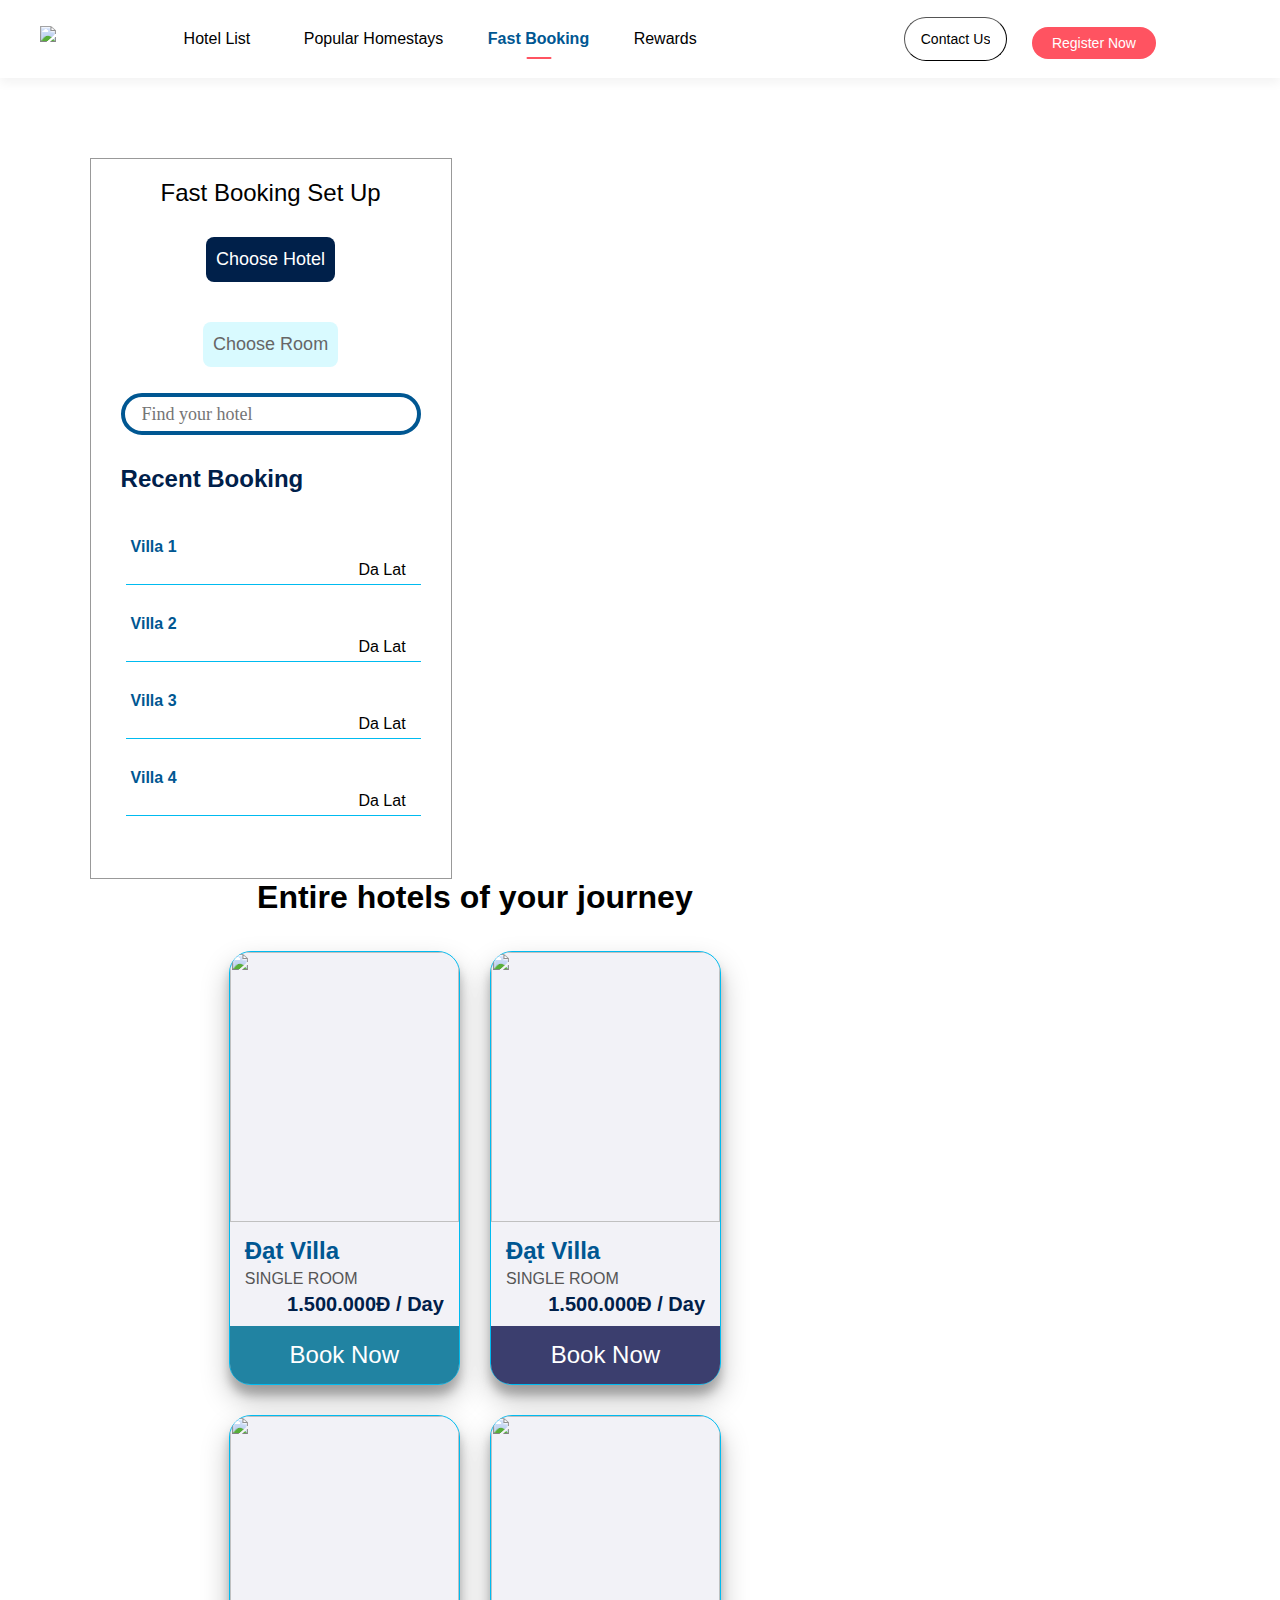
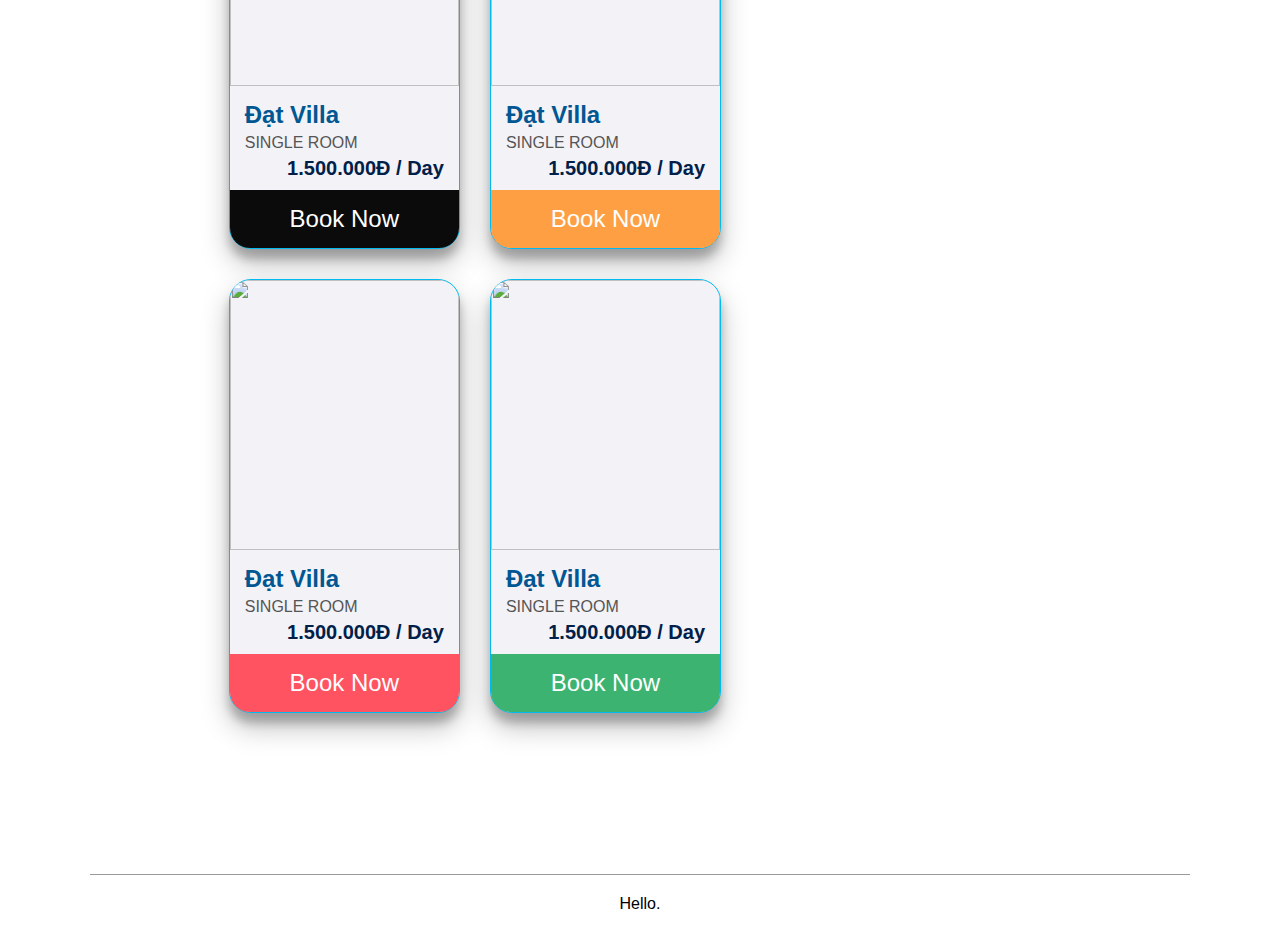
==== fast.html @ e15ccc07 "Add fast and update" ====
<!DOCTYPE html>
<html>

<head>
    <meta name="viewport" content="width=device-width, initial-scale=1.0">
    <title>Fast Booking</title>
    <link rel="stylesheet" href="style.css">
    <script src="https://kit.fontawesome.com/17dae1f014.js" crossorigin="anonymous"></script>
</head>

<body>
    <div>
        <nav id="navBar" class="navbar-white">
            <div class="header-left">
                <img src="images/logo.png" class="logo">
                <ul class="nav-links">
                    <div class="dropdown">
                        <button class="hotel-btn" type="button" onclick="listDropdown()">Hotel List
                            <i class="fa-sharp fa-solid fa-chevron-down"></i>
                        </button>
                        <div class="dropdown-hotel" id="listDropdown">
                            <a href="#">Stelio Room</a>
                            <a href="#">Best Price</a>
                            <a href="#">Great Deals</a>
                            <a href="#">New Hotels</a>
                            <a href="#">High Rate Hotels</a>
                        </div>
                    </div>
                    <li><a href="index.html">Popular Homestays</a></li>
                    <li><a href="fast.html" class="active">Fast Booking</a></li>
                    <li><a href="#">Rewards</a></li>
                </ul>
            </div>
            <div class="header-hidden">

            </div>
            <div class="header-right">
                <ul class="nav-btns">
                    <li></li>
                    <li><button class="bus-btn" type="button"><span class="bus-span">Contact Us</span></button></li>
                    <li><a href="#" class="register-btn">Register Now</a></li>
                    <li><i class="fas fa-bars" onclick="togglebtn()"></i></li>
                </ul>
            </div>
        </nav>
    </div>
    <div class="container">
        <div class="list-container">
            <div class="right-col">
                <div class="sidebar">
                    <div class="title">
                        <h2>Fast Booking Set Up</h2>
                        <div class="choose-btn">
                            <button class="choose-hotel-btn" type="button">Choose Hotel</button>
                            <button class="choose-room-btn" type="button">Choose Room</button>
                        </div>
                        <div class="search-container">
                            <table class="search-element">
                                <tr>
                                    <td>
                                        <input class="search" type="text" placeholder="Find your hotel" name="q">
                                    </td>
                                    <td>
                                        <a><i class="fa-solid fa-magnifying-glass"></i></a>
                                    </td>
                                </tr>
                            </table>
                        </div>
                        <div class="result">
                            <h3>Add Hotel Successful !</h3>
                            <i class="fa-solid fa-rotate-right"></i>
                        </div>
                    </div>
                    <div class="content">
                        <div class="hotel">
                            <h2>Recent Booking</h2>
                            <div class="recent-hotels">
                                <div class="item">
                                    <h4 id="hotel-name">Villa 1</h4>
                                    <div class="addr-item">
                                        <p>Da Lat</p>
                                        <i class="fa-solid fa-location-dot icon-address"></i>
                                    </div>
                                </div>
                                <div class="item">
                                    <h4 id="hotel-name">Villa 2</h4>
                                    <div class="addr-item">
                                        <p>Da Lat</p>
                                        <i class="fa-solid fa-location-dot icon-address"></i>
                                    </div>
                                </div>
                                <div class="item">
                                    <h4 id="hotel-name">Villa 3</h4>
                                    <div class="addr-item">
                                        <p>Da Lat</p>
                                        <i class="fa-solid fa-location-dot icon-address"></i>
                                    </div>
                                </div>
                                <div class="item">
                                    <h4 id="hotel-name">Villa 4</h4>
                                    <div class="addr-item">
                                        <p>Da Lat</p>
                                        <i class="fa-solid fa-location-dot icon-address"></i>
                                    </div>
                                </div>
                            </div>
                        </div>
                        <div class="room">
                            <div class="recent-rooms">
                                <div class="item">
                                    <img src="images/novotel.png">
                                    <div>
                                        <p>SINGLE ROOM</p>
                                        <h6>1.500.000Đ <i class="fa-solid fa-money-bill"></i> <span> / Day</span></h6>
                                    </div>
                                </div>
                                <div class="item">
                                    <img src="images/novotel.png">
                                    <div>
                                        <p>DOUBLE ROOM</p>
                                        <h6>1.500.000Đ <i class="fa-solid fa-money-bill"></i> <span> / Day</span></h6>
                                    </div>
                                </div>
                                <div class="item">
                                    <img src="images/novotel.png">
                                    <div>
                                        <p>TRIPPLE ROOM</p>
                                        <h6>1.500.000Đ <i class="fa-solid fa-money-bill"></i> <span> / Day</span></h6>
                                    </div>
                                </div>
                            </div>
                            <div class="btn-choose" style="text-align: right;">
                                <button id="btn-cancel">Cancel</button>
                                <button id="btn-confirm">Confirm</button>
                            </div>
                        </div>
                    </div>
                </div>
            </div>
            <div class="left-col">
                <h2 class="fast-title">Entire hotels of your journey</h2>
                <div class="fast-list">
                    <div class="fast-item">
                        <img src="images/novotel.png">
                        <h3>Đạt Villa</h3>
                        <p class="type-room">SINGLE ROOM </p>
                        <h6>1.500.000Đ <i class="fa-solid fa-money-bill"></i> <span> / Day</span></h6>
                        <button class="book-1">Book Now</button>
                    </div>
                    <div class="fast-item">
                        <img src="images/novotel.png">
                        <h3>Đạt Villa</h3>
                        <p class="type-room">SINGLE ROOM </p>
                        <h6>1.500.000Đ <i class="fa-solid fa-money-bill"></i> <span> / Day</span></h6>
                        <button class="book-2">Book Now</button>
                    </div>
                    <div class="fast-item">
                        <img src="images/novotel.png">
                        <h3>Đạt Villa</h3>
                        <p class="type-room">SINGLE ROOM </p>
                        <h6>1.500.000Đ <i class="fa-solid fa-money-bill"></i> <span> / Day</span></h6>
                        <button class="book-3">Book Now</button>
                    </div>
                    <div class="fast-item">
                        <img src="images/novotel.png">
                        <h3>Đạt Villa</h3>
                        <p class="type-room">SINGLE ROOM </p>
                        <h6>1.500.000Đ <i class="fa-solid fa-money-bill"></i> <span> / Day</span></h6>
                        <button class="book-4">Book Now</button>
                    </div>
                    <div class="fast-item">
                        <img src="images/novotel.png">
                        <h3>Đạt Villa</h3>
                        <p class="type-room">SINGLE ROOM </p>
                        <h6>1.500.000Đ <i class="fa-solid fa-money-bill"></i> <span> / Day</span></h6>
                        <button class="book-5">Book Now</button>
                    </div>
                    <div class="fast-item">
                        <img src="images/novotel.png">
                        <h3>Đạt Villa</h3>
                        <p class="type-room">SINGLE ROOM </p>
                        <h6>1.500.000Đ <i class="fa-solid fa-money-bill"></i> <span> / Day</span></h6>
                        <button class="book-6">Book Now</button>
                    </div>
                </div>
            </div>
        </div>
        <div class="footer">
            <a href="https://facebook.com/"><i class="fab fa-facebook-f"></i></a>
            <a href="https://youtube.com/"><i class="fab fa-youtube"></i></a>
            <a href="https://twitter.com/"><i class="fab fa-twitter"></i></a>
            <a href="https://linkedin.com/"><i class="fab fa-linkedin-in"></i></a>
            <a href="https://instagram.com/"><i class="fab fa-instagram"></i></a>
            <hr>
            <p>Hello.</p>
        </div>
    </div>
    <div class="modal hide">
        <div class="modal-inner">
            <div class="modal-header">
                <p>CONFIRM THIS HOTEL RESERVATION?</p>
                <i class="fa-solid fa-xmark"></i>
            </div>
            <div class="modal-body">
                <h2>Notification</h2>
                <p>Confirm choosing <span></span>?</p>
            </div>
            <div class="modal-footer">
                <button id="btn-confirm">Confirm</button>
                <button id="btn-cancel">Cancel</button>
            </div>
        </div>
    </div>
    <div class="alert">
        <div class="alert danger">
            <span class="closebtn">&times;</span>
            <strong>Danger!</strong> Indicates a dangerous or potentially negative action.
        </div>

        <div class="alert success">
            <span class="closebtn">&times;</span>
            <strong>Success!</strong> Indicates a successful or positive action.
        </div>

        <div class="alert info">
            <span class="closebtn">&times;</span>
            <strong>Info!</strong> Indicates a neutral informative change or action.
        </div>

        <div class="alert warning">
            <span class="closebtn">&times;</span>
            <strong>Warning!</strong> Indicates a warning that might need attention.
        </div>
    </div>
    <script>
        var navBar = document.getElementById("navBar");
        function togglebtn() {
            navBar.classList.toggle("hidemenu");
        }

        var close = document.getElementsByClassName("closebtn");
        var i;

        for (i = 0; i < close.length; i++) {
            close[i].onclick = function () {
                var div = this.parentElement;
                div.style.opacity = "0";
                setTimeout(function () { div.style.display = "none"; }, 600);
            }
        }

        const hotel_list = document.querySelector(".hotel");
        const htitems = document.querySelectorAll(".hotel .item");
        const room_list = document.querySelector(".room");
        const rmitems = document.querySelectorAll(".room .item");
        const search_bar = document.querySelector(".search-container");
        const btn_hotel = document.querySelector(".choose-hotel-btn");
        const btn_room = document.querySelector(".choose-room-btn");
        const btn_confirm = document.querySelector(".btn-choose #btn-confirm");
        const btn_cancel = document.querySelector(".btn-choose #btn-cancel");
        const noti = document.querySelector(".sidebar .result");
        const reset = document.querySelector(".sidebar .result i");

        const modal = document.querySelector(".modal");
        const name = document.querySelector(".modal-body span");
        const btn_confirm_modal = document.querySelector(".modal-footer #btn-confirm");
        const btn_cancel_modal = document.querySelector(".modal-footer #btn-cancel");
        const ic_close = document.querySelector(".modal-header i");

        function displayname(e) {
            console.log(modal.querySelector(".modal-body span"));
            name.textContent = e;
        }
        for (var i = 0; i < htitems.length; i++) {
            AddEventHotel(htitems[i]);
        }
        function AddEventHotel(htitem) {
            htitem.addEventListener("click", function (e) {
                modal.style.display = "block";
                displayname(htitem.querySelector("h4").textContent);
                btn_confirm_modal.addEventListener("click", function () {
                    btn_hotel.style.cursor = "not-allowed";
                    btn_hotel.style.color = "#666666";
                    btn_hotel.style.background = "#D9FAFF";

                    btn_room.style.cursor = "pointer";
                    btn_room.style.color = "#fff";
                    btn_room.style.background = "#00204A";

                    btn_hotel.innerHTML = htitem.querySelector("h4").textContent;
                    hotel_list.style.display = "none";
                    room_list.style.display = "block";
                    search_bar.style.display = "none";
                    modal.style.display = "none";
                })
                btn_cancel_modal.addEventListener("click", function () {
                    modal.style.display = "none";
                })
                ic_close.addEventListener("click", function () {
                    modal.style.display = "none";
                })
            })
        }

        for (var j = 0; j < rmitems.length; j++) {
            AddEventRoom(rmitems[j]);
        }
        function AddEventRoom(rmitem) {
            rmitem.addEventListener("click", function (e) {
                rmitem.style.background = "#eee";
                btn_confirm.addEventListener("click", function (e) {
                    modal.style.display = "block";
                    displayname(rmitem.querySelector("p").textContent);
                    btn_confirm_modal.addEventListener("click", function () {
                        btn_room.style.cursor = "not-allowed";
                        btn_room.style.color = "#666666";
                        btn_room.style.background = "#D9FAFF";

                        btn_room.innerHTML = rmitem.querySelector("p").textContent;
                        room_list.style.display = "none";
                        noti.style.display = "flex";
                        modal.style.display = "none";
                    })
                    btn_cancel_modal.addEventListener("click", function () {
                        modal.style.display = "none";
                    })
                    ic_close.addEventListener("click", function () {
                        modal.style.display = "none";
                    })
                })
            })
        }
        reset.addEventListener("click", function(){
            hotel_list.style.display = "block";
            search_bar.style.display = "block";
            btn_hotel.style.color = "#fff";
            btn_hotel.style.background = "#00204A";
            btn_hotel.innerHTML = "Choose Hotel";
            noti.style.display = "none";

            btn_room.style.color = "#666666";
            btn_room.style.background = "#D9FAFF";
            btn_room.innerHTML = "Choose Room";
        })
    </script>
</body>

</html>
---- style.css ----
* {
    margin: 0;
    padding: 0;
    box-sizing: border-box;
    font-family: 'poppins', sans-serif;
}

.header {
    min-height: 100vh;
    width: 100%;
    background-image: linear-gradient(rgba(0, 0, 0, 0.3), rgba(0, 0, 0, 0.3)), url(images/banner.png);
    background-size: cover;
    background-position: center;
}

nav {
    display: flex;
    align-items: center;
    justify-content: space-between;
    padding: 7px 7%;
}

.header-left {
    margin-left: -50px;
    align-items: center;
    display: flex;
}

.header-hidden {}

.header-right {}

.logo {
    width: 100px;
    cursor: pointer;
    padding-bottom: 10px;
    margin-right: 30px;
}

.nav-links li {
    list-style: none;
    display: inline-block;
    margin: 10px 20px;
}

.nav-links li a {
    text-decoration: none;
    color: #fff;
}

.nav-btns li {
    list-style: none;
    display: inline-block;
    margin: 10px;
}

.hotel-btn {
    cursor: pointer;
    border-width: 0;
    background-color: #fff;
    font-size: 16px;
    line-height: 20px;
    padding: 12px 14px;
}

.hotel-btn i {
    padding-left: 5px;
}

.hotel-btn:hover,
.hotel-btn:focus {
    color: #005792;
}


.dropdown {
    position: relative;
    display: inline-block;
    padding-right: 10px;
}

.dropdown-hotel {
    display: none;
    position: absolute;
    background-color: #fff;
    min-width: 180px;
    border-radius: 15px;
    overflow: auto;
    box-shadow: 0px 8px 16px 0px rgba(0, 0, 0, 0.2);
    z-index: 1;
    padding: 5px;
}

.dropdown-hotel a {
    color: black;
    padding: 12px 16px;
    text-decoration: none;
    display: block;
    margin-bottom: 5px;
}

.dropdown-hotel a:hover {
    background-color: #ddd;
    border-radius: 12px;
}

datalist {
    position: absolute;
    background-color: #fff;
    max-width: 375px;
    min-width: 125px;
    border-radius: 15px;
    overflow: auto;
    box-shadow: 0px 8px 16px 0px rgba(0, 0, 0, 0.2);
    z-index: 1;
    padding: 5px;
    margin-left: -5px;
}

datalist option {
    cursor: pointer;
    color: black;
    padding: 12px 16px;
    text-decoration: none;
    display: block;
    margin-bottom: 5px;
}

datalist option:hover {
    background-color: #ddd;
    border-radius: 12px;
}

.show {
    display: block;
}

.register-btn {
    background: #f2f2f7;
    color: #000;
    padding: 8px 20px;
    border-radius: 20px;
    text-decoration: none;
    font-size: 14px;
}

.bus-btn {
    background-color: #fff;
    height: 44px;
    font-size: 14px;
    padding: 12px 16px;
    text-decoration: none;
    border-radius: 35px;
    border-width: 0.01vw;
    letter-spacing: .004em;
    line-height: 17px;
    cursor: pointer;
}

.bus-span {
    overflow: hidden;
    display: -webkit-box;
    -webkit-box-orient: vertical;
    -webkit-line-clamp: 1;
}

.container {
    padding: 0 7%;
}

.header h1 {
    font-size: 4vw;
    font-weight: 500;
    color: #fff;
    text-align: center;
    padding-top: 22%;
}

.tabs-nav {
    cursor: pointer;
    display: flex;
    justify-content: center;
    position: relative;
}

#tab-active-bar {
    transform: translateX(81px);
    width: 28px;
    background-color: #005792;
    border-radius: 2px;
    bottom: -1px;
    height: 3px;
    left: 0;
    list-style: none;
    align-self: flex-end;
    transition: 0.4s ease-in-out;
}

.tab-item {
    margin: 10px 35px 10px 35px;
    display: inline-flex;
    flex-direction: column;
    align-items: center;
}

.tab-item:hover {
    color: #005792
}

.tab-item i {
    font-size: 22px;
    margin-bottom: 4px;
}

.tab-active-item {
    color: #005792;
    margin: 10px 35px 10px 35px;
    display: inline-flex;
    flex-direction: column;
    align-items: center;
}

.tab-active-item i {
    font-size: 22px;
    margin-bottom: 4px;
}

.search-bar {
    background: #fff;
    width: 70%;
    margin: 30px auto;
    padding: 6px 10px 6px 30px;
    border-radius: 20px;
}

.search-bar form {
    display: flex;
    align-items: center;
    flex-wrap: wrap;
    margin: 10px;
    justify-content: space-between;
}

.search-bar form .infor {
    border-right: 1px solid #00204A;
}

.search-bar form input {
    width: 100%;
    display: flex;
    border: 0;
    outline: none;
    background: transparent;
    padding-top: 7px;
    font-size: 15px;
}

.search-bar form button {
    background: #005792;
    width: 45px;
    height: 45px;
    border-radius: 25%;
    border: 0;
    outline: none;
    cursor: pointer;
}

.search-bar form button img {
    width: 20px;
    margin-top: 7px;
}

.search-bar form #location-input {
    flex: 0.84;
}

.search-bar form label {
    font-weight: 600;
    color: #00204A;
}

.search-bar form i {
    margin-right: 5px;
    color: #00204A;
}

.number-people {
    cursor: pointer;
}

.number-box {
    margin-top: 10px;
    padding: 5px 10px 0px 8px;
    position: absolute;
    background-color: #fff;
    min-width: 200px;
    border-radius: 15px;
    box-shadow: 0px 8px 16px 0px rgba(0, 0, 0, 0.2);
    display: none;
}

.number-box.active {
    position: absolute;
    display: block;
}

.number-box li {
    list-style: none;
    display: flex;
    justify-content: space-between;
    padding: 10px;
    height: 40px;
    align-items: center;
}

.number-box li i {
    position: relative !important;
    left: 0 !important;
    margin-right: 0 !important;
    cursor: pointer;
    color: #005792;
}

.number-left {
    width: 60%;
}

.number-right {
    width: 40%;
    display: flex;
    justify-content: space-between;
    text-align: center;

}

.sub-title {
    margin: 50px 0 20px;
    font-size: 2.2vw;
    font-weight: 500;
    color: #333;
}

.exclusives {
    display: grid;
    grid-template-columns: repeat(auto-fit, minmax(250px, 1fr));
    gap: 30px;
}

.exclusives div img {
    width: 100%;
    border-radius: 10px;
}

.exclusives div {
    position: relative;
}

.exclusives div span {
    position: absolute;
    top: 50%;
    left: 50%;
    transform: translate(-50%, -50%);
    text-align: center;
    color: #fff;

}

.saleoff {
    display: grid;
    grid-template-columns: repeat(auto-fit, minmax(200px, 1fr));
    gap: 30px;
    margin-bottom: 30px;
}

.saleoff .sale-item {
    background-color: #f2f2f7;
    border-radius: 12px;
    border: 2px solid #00204A;
}

.saleoff .sale-item p {
    margin-right: 10px;
}

.saleoff .sale-item h3 {
    margin-left: 10px;
}

.saleoff .addr-item {
    display: flex;
    justify-content: right;
    padding: 5px 10px 10px 0px;
}

.saleoff .sale-item .addr-item i {
    color: #858585;
}

.saleoff .sale-item .rate-item i {
    color: #00BBF0;
}

.saleoff .sale-item .price-item {
    font-weight: 700;
    color: #ff5361;
    font-size: larger;
    margin-left: 10px;
}

.saleoff .sale-item .price-item span {
    color: #005792;
    font-weight: lighter;
    font-size: 18px;
}

.sale-item .rate-item {
    display: flex;
    justify-content: right;
    padding-right: 7px;
}

.sale-item .price-item {
    display: flex;
    justify-content: left;
    padding-bottom: 10px;
}

.saleoff div img {
    width: 100%;
    border-radius: 10px;
}

.saleoff h3 {
    font-weight: 600;
    margin-top: 10px;
}

.cta {
    margin: 80px 0;
    background-image: linear-gradient(to right, #3f2311, transparent), url(images/banner-2.png);
    background-size: cover;
    background-position: center;
    border-radius: 10px;
    padding: 5%;
    color: #fff;
}

.cta h3 {
    color: #00BBF0;
    font-size: 4vw;
    line-height: 5.3vw;
    font-weight: 500;
}

.cta p {
    font-size: 18px;
    margin: 10px 0;
}

.cta-btn {
    background: #005792;
    color: #fff;
    text-decoration: none;
    padding: 12px 30px;
    border-radius: 8px;
    margin-top: 20px;
    display: inline-block;
}

.stories {
    display: grid;
    grid-template-columns: repeat(auto-fit, minmax(200px, 1fr));
    gap: 30px;
    margin-bottom: 30px;
}

.stories div {
    position: relative;
    text-align: center;
}

.stories div img {
    width: 100%;
    border-radius: 10px;
}

.stories p {
    text-align: left;
    width: 80%;
    position: absolute;
    top: 80%;
    left: 10%;
    /* transform: translate(-50%, -50%); */
    color: #fff;
    font-size: 30px;
}

.stories a {
    align-self: flex-start;
    text-align: left;
    position: absolute;
    bottom: 25%;
    left: 10%;
}

.exp-btn {
    background: #ff5361;
    color: #fff;
    text-decoration: none;
    padding: 12px 30px;
    border-radius: 8px;
    display: inline-block;
}

.start-btn {
    text-decoration: none;
    background: #ff5361;
    color: #fff;
    width: 80%;
    max-width: 350px;
    display: block;
    text-align: center;
    margin: 60px auto;
    padding: 15px;
    border-radius: 30px;
    font-size: 20px;
}

.about-msg {
    text-align: center;
    margin: 80px 0;
    color: #333;
    font-size: 17px;
}

.about-msg h2 {
    font-size: 28px;
    margin-bottom: 30px;
    font-weight: 500;

}

.footer {
    margin: 80px 0 10px;
    text-align: center;
}

.footer a {
    text-decoration: none;
    color: #999;
    font-size: 22px;
    margin: 0 10px;
}

.footer hr {
    background: #999;
    height: 1px;
    width: 100%;
    border: 0;
    margin: 20px 0;
}

.footer p {
    padding-bottom: 15px;
}

.active {
    position: relative;
}

.active::after {
    content: '';
    background: #fff;
    width: 25px;
    height: 2px;
    position: absolute;
    left: 50%;
    transform: translateX(-50%);
    bottom: -12px;
    border-radius: 2px;
}

nav .fa-bars {
    display: none;
}

@media only screen and (max-width: 700px) {
    .logo {
        position: fixed;
        top: 4%;
        left: 7%;
    }

    nav {
        position: fixed;
        top: 0;
        z-index: 100;
        display: inline-block;
        width: 100%;
        padding: 100px 7% 0;
        background: #000;
        text-align: right;
        max-height: 100px;
        overflow: hidden;
        transition: max-height 0.5s;
    }

    nav .nav-links li {
        margin: 10px 0;
        display: block;
    }

    .register-btn {
        margin: 15px 0 30px;
        display: inline-block;
    }

    nav .fa-bars {
        display: block;
        position: fixed;
        top: 4%;
        right: 7%;
        color: #fff;
        font-size: 28px;
    }

    .active::after {
        left: -40px;
        transform: translateX(0, 50%);
        bottom: 50%;
    }

    .hidemenu {
        max-height: 300px;
    }

    .header h1 {
        padding-top: 200px;
        font-size: 7vw;
    }

    .search-bar {
        width: 90%;
        margin: 30px auto;
        padding: 20px 10px 30px;
        border-radius: 5px;
        position: relative;
    }

    .search-bar form {
        display: block;
    }

    .search-bar form input {
        border-bottom: 1px solid #ddd;
        width: 100%;
        margin-bottom: 10px;
        margin-top: 10px;
        padding-bottom: 10px;
    }

    .search-bar form button {
        position: absolute;
        bottom: 0;
        left: 50%;
        transform: translate(-50%, 50%);
    }

    .sub-title {
        font-size: 6vw;
    }

    .cta {
        padding: 15% 5%;
    }

    .cta h3 {
        font-size: 7vw;
        line-height: 8vw;
    }

    .cta p {
        font-size: 14px;
    }

    .cta-btn {
        padding: 6px 15px;
        border-radius: 4px;
        margin-top: 10px;
        font-size: 14;
    }

    .stories p {
        font-size: 22px;
    }

    .about-msg {
        font-size: 15px;
    }
}

/* ----------listing page--------- */
.navbar-white {
    background: #fff;
    box-shadow: 0 5px 10px rgba(0, 0, 0, 0.05);
}

.navbar-white .nav-links li a {
    color: #000;
}

.navbar-white .nav-links li .active {
    color: #005792;
    font-weight: 550;
}

.navbar-white .nav-links li a:hover {
    color: #005792;
}

.navbar-white .register-btn {
    background: #ff5361;
    color: #fff;
}

nav.navbar-white .fa-bars {
    color: #000;
}

.navbar-white .active::after {
    background: #ff5361;
}

.list-container {
    margin-top: 50px;
    display: flex;
    flex-wrap: wrap;
    justify-content: space-between;
}

.left-col {
    flex-basis: 70%;
}

.right-col {
    flex-basis: 25%;
}

.left-col h1 {
    color: #333;
    font-weight: 600;
    margin-bottom: 30px;
}

.house {
    cursor: pointer;
    display: flex;
    justify-content: space-between;
    flex-wrap: wrap;
    padding: 30px 0;
    border-top: 1px solid #ccc;
}

.house-img {
    flex-basis: 40%;
}

.house-info {
    flex-basis: 58%;
    color: #555;
}

.house-img img {
    width: 100%;
    border-radius: 12px;
}

.house-info h3 {
    font-weight: 600;
    color: #333;
    font-size: 22px;
    margin: 4px 0;
}

.house-info i {
    color: #ff5361;
    font-size: 18px;
    margin: 10px 1px;
}

.house-price {
    text-align: right;
}

.house-price h4 {
    font-size: 20px;
}

.house-price h4 span {
    font-size: 16px;
    font-weight: 500;
}

.sidebar {
    border: 1px solid #999;
    padding: 20px 30px;
    margin-top: 30px;
}

.sidebar h2 {
    text-align: center;
    font-weight: 500;
}

.sidebar h3 {
    font-weight: 500;
    margin: 20px 0 10px;
}

.filter {
    display: flex;
    align-items: center;
    color: #555;
    margin-bottom: 10px;
}

.filter p {
    flex: 1;
}

.filter input {
    margin-right: 15px;
    cursor: pointer;
}

.sidebar-link {
    text-align: right;
    margin: 20px 0;
}

.sidebar-link a {
    text-decoration: none;
}

.pagination {
    display: flex;
    align-items: center;
    justify-content: center;
    margin: 40px 0;
}

.pagination img {
    width: 15px;
    margin: 10px 20px;
}

.right-arrow {
    transform: rotate(180deg);
}

.pagination span {
    margin: 10px 8px;
    width: 40px;
    height: 40px;
    line-height: 40px;
    text-align: center;
    border-radius: 50%;
    cursor: pointer;
}

.pagination .current {
    background: #333;
    color: #fff;
}

/* -----------small screen for listing page----------- */

@media only screen and (max-width: 700px) {
    .list-container {
        margin-top: 150px;
    }

    .left-col,
    .right-col,
    .house-img,
    .house-info {
        flex-basis: 100%;
    }

    .left-col h1 {
        font-size: 22px;
    }

    .house-info h3 {
        font-size: 18px;
    }

    .house-info i {
        font-size: 16px;
    }

    .pagination span {
        margin: 10px 2px;
        width: 30px;
        height: 30px;
        line-height: 30px;
        font-size: 12px;
    }
}

/* ------------- house details page ------------ */
.house-details {
    padding: 0 12%;
}

.house-title {
    margin-top: 50px;
}

.house-title h2 {
    font-weight: 600;
}

.house-title row {
    display: flex;
    flex-wrap: wrap;
    align-items: center;
    margin: 10px 0;
}

.house-title span {
    margin: 0 20px;
}

.house-title i {
    color: #ff5361;
    font-size: 14px;
}

.gallery {
    display: grid;
    grid-gap: 10px;
    grid-template-areas: 'first first . .' 'first first . .';
    margin: 20px 0;
}

.gallery div img {
    width: 100%;
    display: block;
    border-radius: 10px;
}

.gallery-img-1 {
    grid-area: first;
}

.small-details h2 {
    font-weight: 500;
}

.small-details h4 {
    text-align: right;
    font-size: 22px;
}

.line {
    border: 0;
    height: 1px;
    background: #ccc;
    width: 100%;
    max-width: 800px;
    margin: 20px 0 50px;
}

.check-form {
    margin: 30px 0;
    background: #fff;
    box-shadow: 0 0 30px rgba(0, 0, 0, 0.3);
    border-radius: 8px;
    display: flex;
    flex-wrap: wrap;
    align-items: center;
    padding: 10px 50px;
}

.check-form label {
    display: block;
}

.check-form div {
    padding: 20px;
}

.check-form input {
    background: transparent;
    border: 0;
    outline: none;
}

.check-form button {
    background: #ff5361;
    border: 0;
    outline: none;
    color: #fff;
    padding: 18px;
    width: 350px;
    border-radius: 8px;
    font-size: 16px;
}

.guest-field {
    flex: 1;
}

.details-list {
    list-style: none;
    margin: 50px 0;
}

.details-list li {
    margin-left: 50px;
    font-size: 20px;
    font-weight: 500;
    margin-bottom: 20px;
    color: #555;
    position: relative;
}

.details-list li span {
    display: block;
    font-weight: 400;
    font-size: 16px;
}

.details-list li i {
    position: absolute;
    top: 5px;
    left: -40px;
}

.home-desc {
    max-width: 700px;
    margin-bottom: 50px;
}

.map {
    margin: 50px 0;
}

.map iframe {
    width: 100%;
    margin-bottom: 30px;
}

.map h3 {
    font-size: 26px;
    font-weight: 500;
    margin-bottom: 30px;
}

.map b {
    display: block;
    margin-bottom: 16px;
}

.host {
    display: flex;
    align-items: center;
}

.host img {
    width: 80px;
    border-radius: 50%;
    margin-right: 30px;
}

.host h2 {
    margin-bottom: 10px;
    font-weight: 500;
}

.host i {
    color: #ff5361;
}

.contact-host {
    display: inline-block;
    margin: 40px 0 40px 120px;
    text-decoration: none;
    color: #555;
    padding: 15px 50px;
    border: 1px solid #ff5361;
    border-radius: 8px;
}

/* ---------media query for house details page------------ */
@media only screen and (max-width: 700px) {
    .house-details {
        margin-top: 150px;
    }

    .row p {
        margin-top: 10px;
    }

    .gallery {
        grid-template-areas: 'first first' '. .' '. .';
    }

    .small-details h2 {
        font-size: 20px;
        margin-top: 24px;
    }

    .small-details h4 {
        text-align: left;
        margin: 10px 0;
        font-size: 18px;
    }

    .check-form {
        padding: 10px 30px;
    }

    .check-form div {
        padding: 20px 0;
        width: 100%;
    }

    .check-form input {
        border-bottom: 1px solid #ccc;
        width: 100%;
        padding-bottom: 5px;
    }

    .check-form button {
        font-size: 14px;
        margin-top: 10px;
        margin-bottom: 15px;
        border-radius: 4px;
    }

    .host {
        display: block;
        line-height: 28px;
    }

    .contact-host {
        margin: 40px 0;
    }
}

/* -------fast booking --------*/
.choose-btn {
    margin-top: 10px;
    text-align: center;
}

.choose-hotel-btn {
    font-size: 18px;
    font-weight: 500;
    cursor: pointer;
    background: #00204A;
    color: #fff;
    border: none;
    text-decoration: none;
    padding: 12px 10px;
    border-radius: 8px;
    margin: 20px 10px;
}

.choose-room-btn {
    font-size: 18px;
    font-weight: 500;
    cursor: not-allowed;
    background: #D9FAFF;
    color: #666666;
    border: none;
    text-decoration: none;
    padding: 12px 10px;
    border-radius: 8px;
    margin: 20px 10px;
}

.search-container {
    margin: auto;
    margin-top: 2%;
    position: relative;
    width: 300px;
    height: 42px;
    border: 4px solid #005792;
    padding: 0px 10px;
    border-radius: 50px;
}

.search-element {
    width: 100%;
    height: 100%;
    vertical-align: middle;
}

.search-element i {
    color: #005792;
    font-size: 26;
}

.search {
    border: none;
    height: 100%;
    width: 100%;
    padding: 0px 5px;
    border-radius: 50px;
    font-family: "Nunito";
    font-size: 18px;
    color: #424242;
    font-weight: 500;
}

.search:focus {
    outline: none;
}

.hotel {
    display: block;
}

.title .result{
    display: none;
    margin: 0px 16%;
    position: relative;
}
.title .result h3{
    color: #ff5361;
    text-align: center;
    width: fit-content;
}
.title .result i{
    margin: 23px 8px ;
    cursor: pointer;
}
.content {
    margin: 10% 0 0 0;
}

.content h2 {
    color: #00204A;
    text-align: left;
    font-weight: bold;
}

.recent-hotels {
    height: 350px;
    margin: 15px 0px 0px 5px;
    overflow-y: auto;
    gap: 30px;
}

.recent-hotels .item {
    margin: 20px 0px;
    height: fit-content;
    padding: 10px 0px 0px 5px;
    border-bottom: 1.5px solid #00BBF0;
}

.recent-hotels .item h4 {
    color: #005792;
}

.recent-hotels .item:hover {
    cursor: pointer;
    background-color: #ddd;
    border-radius: 10px;
}

.recent-hotels .item .addr-item {
    display: flex;
    justify-content: right;
    padding: 5px 10px 5px 0px;
}

.recent-hotels .item .addr-item i {
    margin-left: 5px;
    color: #555;
}

.room {
    display: none;
}

.room button {
    margin: 0px 5px;
    padding: 10px 20px;
    color: white;
    border-radius: 5px;
    border: none;
    outline: none;
    cursor: pointer;
}

.recent-rooms {
    height: 450px;
    margin: 0px 0px 15px 0px;
    overflow-y: auto;
    gap: 30px;
}

.recent-rooms .item {
    display: flex;
    position: relative;
    border-radius: 15px;
    border: 1px solid #005792;
    padding: 15px;
    margin-bottom: 15px;
}

.recent-rooms .item:hover, .recent-rooms .item:active {
    cursor: pointer;
    background-color: #ddd;
    border-radius: 10px;
}

.recent-rooms .item p {
    font-size: 18px;
    font-weight: bold;
    position: relative;
    text-align: center;
    color: #005792;
    margin: 15% 20px;
}

.recent-rooms .item h6 {
    font-size: 16px;
    text-align: center;
    margin-left: 12%;
    color: #00204A;
}

.recent-rooms .item img {
    width: 100px;
    height: 100px;
    border-radius: 15px;
}

.fast-title {
    text-align: center;
    font-size: 32px;
}

.fast-list {
    display: flex;
    flex-wrap: wrap;
    width: 100%;
    justify-content: center;
    align-items: center;
    margin: 20px 0px;
}

.fast-item {
    width: 30%;
    margin: 15px;
    box-sizing: border-box;
    float: left;
    text-align: center;
    border-radius: 22px;
    cursor: pointer;
    box-shadow: 0 14px 28px rgba(0, 0, 0, 0.25), 0 10px 10px rgba(0, 0, 0, 0.22);
    transition: .4s;
    background: #f2f2f7;
    border: 1px solid #00BBF0;
}

.fast-item:hover {
    box-shadow: 0 3px 6px rgba(0, 0, 0, 0.16), 0 3px 6px rgba(0, 0, 0, 0.23);
    transform: translate(0px, -8px);
}

.fast-item h3 {
    text-align: left;
    font-size: 24px;
    color: #005792;
    margin: 5px 0px 5px 15px;
    padding-top: 10px;
}

.fast-item img {
    width: 100%;
    height: 270px;
    text-align: center;
    margin: 0;
    display: block;
    border-top-right-radius: 20px;
    border-top-left-radius: 20px;
}

.fast-item p {
    text-align: left;
    color: #555;
    margin: 5px 0px 5px 15px;
    padding-top: 0 8px;
}

.fast-item h6 {
    font-size: 20px;
    text-align: right;
    color: #00204A;
    margin: 5px 15px 5px 0px;
}

.fast-item button {
    text-align: center;
    font-size: 24px;
    color: #fff;
    width: 100%;
    padding: 15px;
    border: 0;
    outline: none;
    cursor: pointer;
    margin-top: 5px;
    border-bottom-right-radius: 20px;
    border-bottom-left-radius: 20px;
}

.fast-item .book-1 {
    background: #2183a2;
}

.fast-item .book-2 {
    background: #3b3e6e;
}

.fast-item .book-3 {
    background: #0b0b0b;
}

.fast-item .book-4 {
    background: #ff9f43;
}

.fast-item .book-5 {
    background: #ff5361;
}

.fast-item .book-6 {
    background: #3CB371;
}

.modal {
    display: none;
    background: rgba(0, 0, 0, 0.6);
    position: fixed;
    top: 0;
    height: 100vh;
    width: 100vw;
}

.modal-inner {
    width: 400px;
    position: relative;
    top: 40%;
    margin: auto;
    background: white;
}

.modal-header {
    display: flex;
    justify-content: space-between;
    align-items: center;
    padding: 15px;
    background: #00BBF0;
    color: white;
}

.modal-body {
    padding: 15px;
}

.modal-body h2 {
    color: #00BBF0;
    margin-bottom: 10px;
}

.modal-footer {
    padding: 15px;
    text-align: right;
}

.modal-footer button {
    margin: 0px 5px;
    padding: 10px 20px;
    color: white;
    border-radius: 5px;
    border: none;
    outline: none;
    cursor: pointer;
}

#btn-confirm {
    background: #00BBF0;
}

#btn-cancel {
    background: #ff5361;
}


.alert{
    display: none;
}
.alert.danger {
    background-color: #f44336;
    padding: 20px;
    color: white;
    opacity: 1;
    transition: opacity 0.6s;
    margin-bottom: 15px;
}

.alert.success {
    background-color: #04AA6D;
    padding: 20px;
    color: white;
    opacity: 1;
    transition: opacity 0.6s;
    margin-bottom: 15px;
}

.alert.info {
    background-color: #2196F3;
    padding: 20px;
    color: white;
    opacity: 1;
    transition: opacity 0.6s;
    margin-bottom: 15px;
}

.alert.warning {
    background-color: #ff9800;
    padding: 20px;
    color: white;
    opacity: 1;
    transition: opacity 0.6s;
    margin-bottom: 15px;
}

.closebtn {
    margin-left: 15px;
    color: white;
    font-weight: bold;
    float: right;
    font-size: 22px;
    line-height: 20px;
    cursor: pointer;
    transition: 0.3s;
}

.closebtn:hover {
    color: black;
}
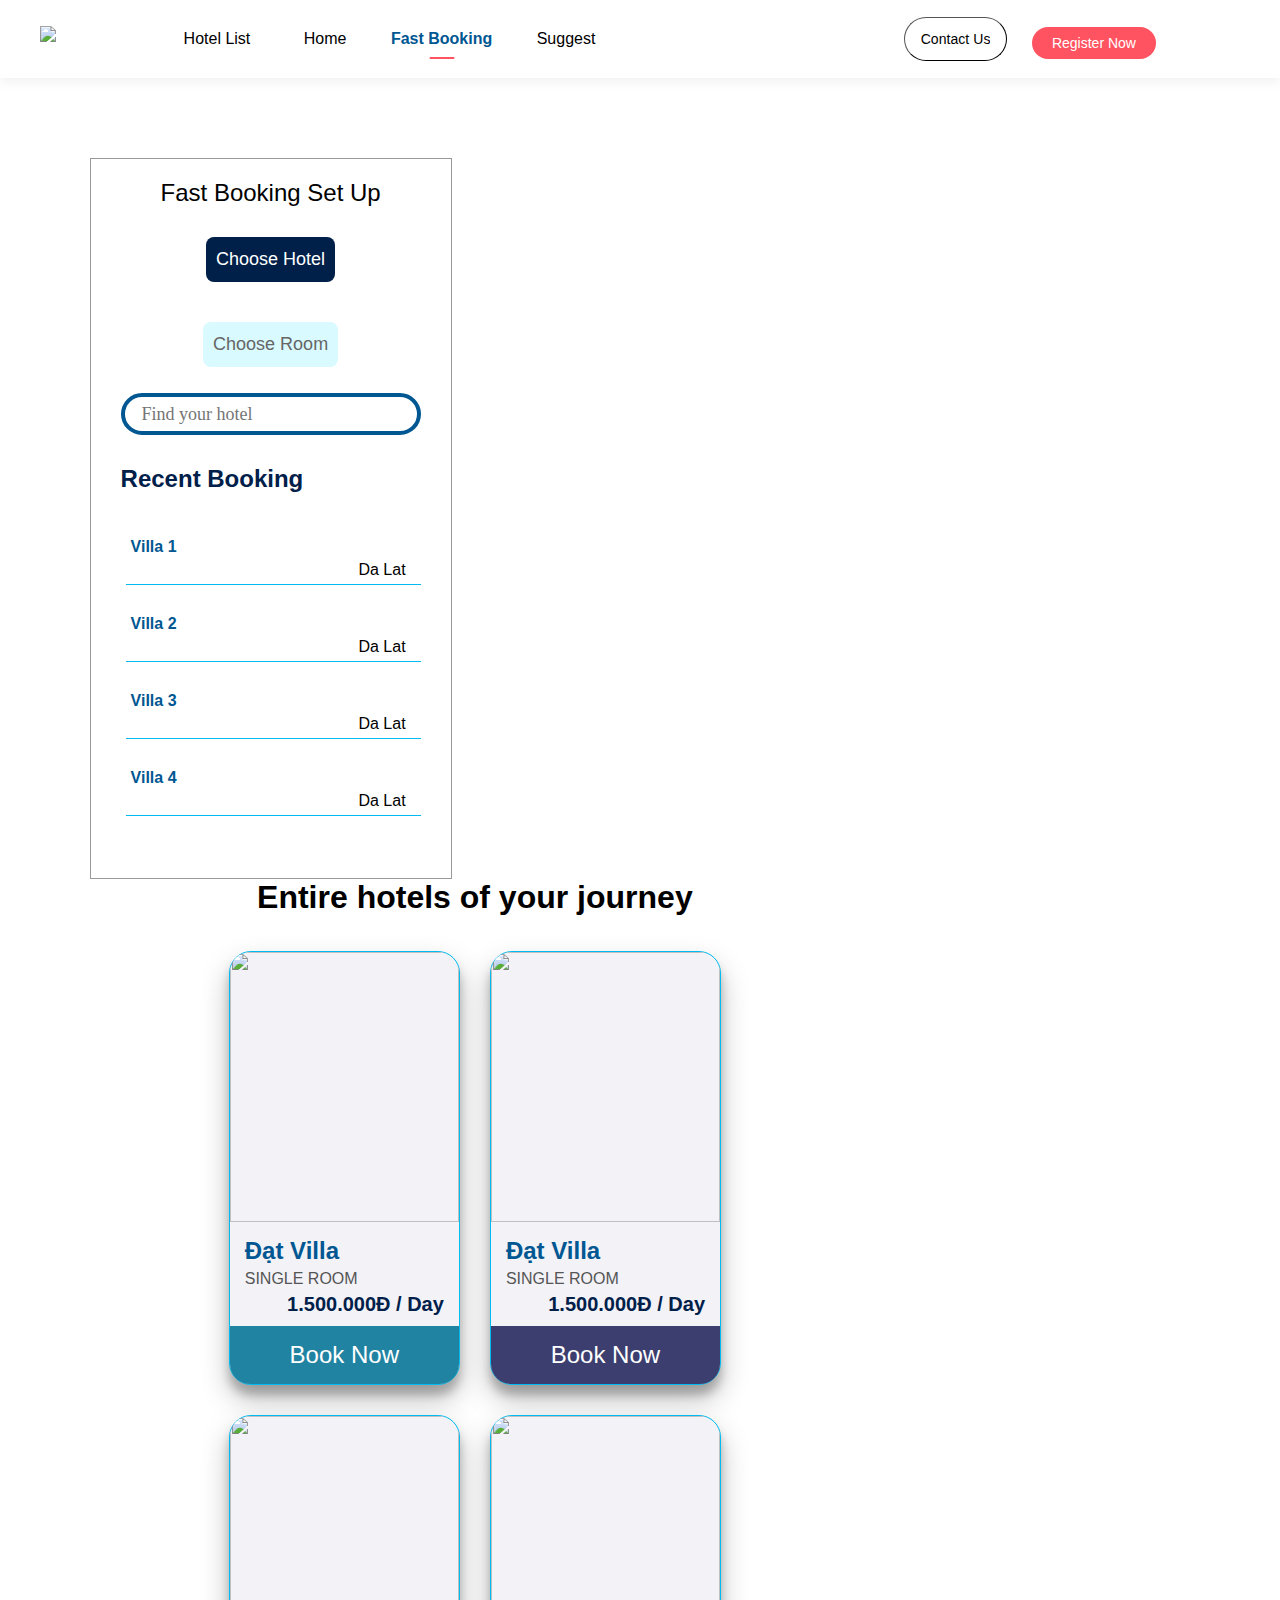
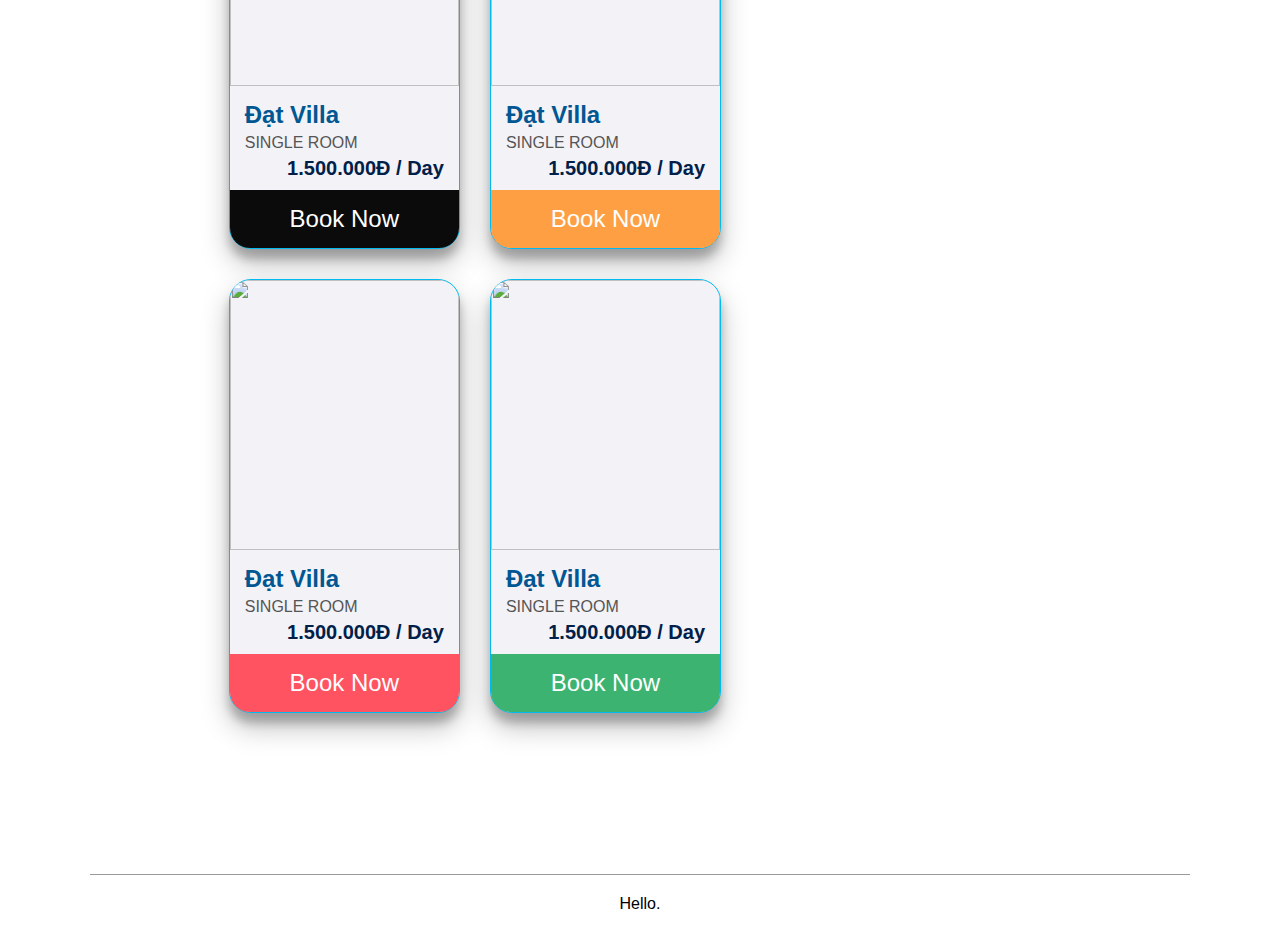
==== commit 73b3c290: "push" ====
--- a/fast.html
+++ b/fast.html
@@ -26,9 +26,9 @@
                             <a href="#">High Rate Hotels</a>
                         </div>
                     </div>
-                    <li><a href="index.html">Popular Homestays</a></li>
+                    <li><a href="index.html">Home</a></li>
                     <li><a href="fast.html" class="active">Fast Booking</a></li>
-                    <li><a href="#">Rewards</a></li>
+                    <li><a href="listing.html">Suggest</a></li>
                 </ul>
             </div>
             <div class="header-hidden">
@@ -138,6 +138,10 @@
                 </div>
             </div>
             <div class="left-col">
+                    <div class="alert success">
+                        <span class="closebtn">&times;</span>
+                        <strong>Success!</strong> Booking successfully.
+                    </div>
                 <h2 class="fast-title">Entire hotels of your journey</h2>
                 <div class="fast-list">
                     <div class="fast-item">
@@ -211,7 +215,7 @@
             </div>
         </div>
     </div>
-    <div class="alert">
+    <!-- <div class="alert">
         <div class="alert danger">
             <span class="closebtn">&times;</span>
             <strong>Danger!</strong> Indicates a dangerous or potentially negative action.
@@ -219,7 +223,7 @@
 
         <div class="alert success">
             <span class="closebtn">&times;</span>
-            <strong>Success!</strong> Indicates a successful or positive action.
+            <strong>Success!</strong> Booking successfully.
         </div>
 
         <div class="alert info">
@@ -231,12 +235,41 @@
             <span class="closebtn">&times;</span>
             <strong>Warning!</strong> Indicates a warning that might need attention.
         </div>
-    </div>
+    </div> -->
     <script>
         var navBar = document.getElementById("navBar");
         function togglebtn() {
             navBar.classList.toggle("hidemenu");
         }
+
+        function listDropdown() {
+            document.getElementById("listDropdown").classList.toggle("show");
+        }
+        window.addEventListener("click", function (e) {
+            if (!e.target.matches('.hotel-btn')) {
+                var dropdowns = document.getElementsByClassName("dropdown-hotel");
+                var i;
+                for (i = 0; i < dropdowns.length; i++) {
+                    var openDropdown = dropdowns[i];
+                    if (openDropdown.classList.contains('show')) {
+                        openDropdown.classList.remove('show');
+                    }
+                }
+            }
+            event.stopPropagation();
+        })
+
+        function locateDropdown() {
+            document.getElementById("locates").style.display = "block";
+        }
+        window.addEventListener("click", function closePeo(e) {
+            if (!e.target.matches('.locate-btn')) {
+                var dropdowns = document.getElementById("locates");
+                if (dropdowns.style.display === 'block')
+                    dropdowns.style.display = 'None';
+                e.stopPropagation();
+            }
+        })
 
         var close = document.getElementsByClassName("closebtn");
         var i;
@@ -260,6 +293,7 @@
         const btn_cancel = document.querySelector(".btn-choose #btn-cancel");
         const noti = document.querySelector(".sidebar .result");
         const reset = document.querySelector(".sidebar .result i");
+        const ale = document.querySelector(".success");
 
         const modal = document.querySelector(".modal");
         const name = document.querySelector(".modal-body span");
@@ -319,6 +353,8 @@
                         btn_room.innerHTML = rmitem.querySelector("p").textContent;
                         room_list.style.display = "none";
                         noti.style.display = "flex";
+                        console.log(ale);
+                        ale.style.display="block";
                         modal.style.display = "none";
                     })
                     btn_cancel_modal.addEventListener("click", function () {
--- a/style.css
+++ b/style.css
@@ -335,6 +335,13 @@
 
 .sub-title {
     margin: 50px 0 20px;
+    font-size: 2.2vw;
+    font-weight: 500;
+    color: #333;
+}
+
+.sub-title1 {
+    margin: 50px 0 20px 580px;
     font-size: 2.2vw;
     font-weight: 500;
     color: #333;
@@ -668,7 +675,7 @@
 
     .sub-title {
         font-size: 6vw;
-    }
+    }    
 
     .cta {
         padding: 15% 5%;
@@ -1516,6 +1523,8 @@
 }
 
 .alert.success {
+    position: absolute; right: 50px; top: 110px;
+    width: fit-content;
     background-color: #04AA6D;
     padding: 20px;
     color: white;
